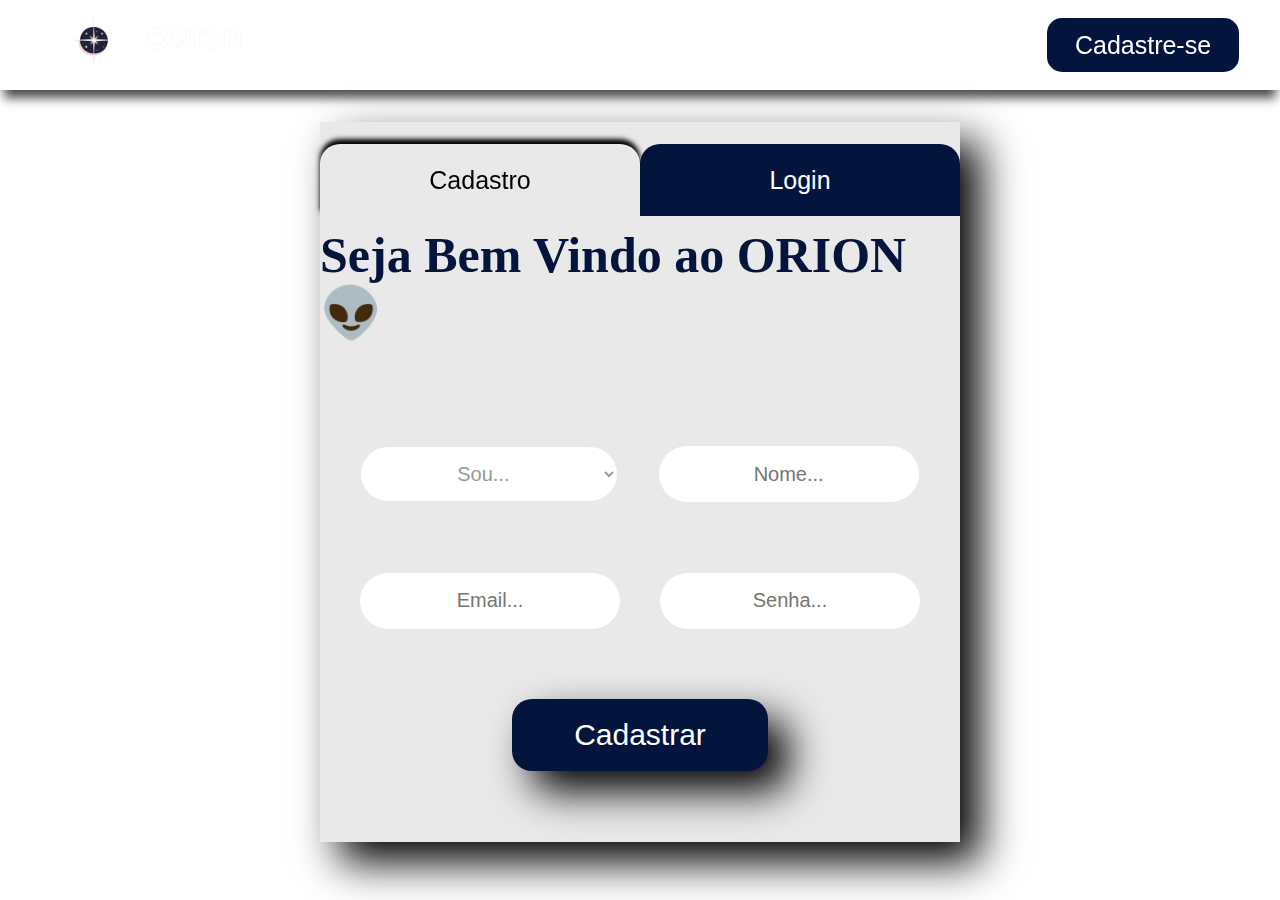
==== public/cadastro_login.html @ fac98d4e "adicionando arquivos do web data  viz e incorporando logica do back-end no projeto" ====
<!DOCTYPE html>
<html lang="en">
<head>
    <meta charset="UTF-8">
    <meta name="viewport" content="width=device-width, initial-scale=1.0">
    <link rel="stylesheet" href="css/cadastro-login.css">
    <script src="js/sessao.js"></script>
    <link rel="shortcut icon" href="imagem/icon-logo.png" type="image/x-icon" style="width: 100%;">
    <title>Document</title>
</head>
<body>
    <div class="navbar">
        <ul class="ul">
            <li><a href="index.html"><img src="imagem/logo-imagem-semfundo.png" alt=""><img src="imagem/logo-texto-branco-semfundo.png" alt=""></a></li>

            <li><a href="index.html#quemSomos">Quem somos?</a></li>

            <li><a href="index.html#comoUsar">Como usar?</a></li>

            <li><a href="index.html#informe">Informe-se</a></li>

            <li><a href="index.html#inspira">Inspiração</a></li>

            <li><a href="index.html#contato">Contato</a></li>

            <li><a href="cadastro_login.html"><button>Cadastre-se</button></a></li>
        </ul>
    </div>

    <div class="fundo-cadastro">
        <div class="form">
            <div class="bloco">
                <button id="btn_cadastro" class="btn-trocar-form active" onclick="trocarForm('cadastro')">Cadastro</button>
                <button id="btn_login" class="btn-trocar-form" onclick="trocarForm('login')">Login</button>
            </div>

            <div id="div_trocar_form" class="divisao"> 
                <div class="bloco">
                    <h1>Seja Bem Vindo ao ORION 👽</h1>
                </div>
                <div class="bloco">
                    <select class="form-input" name="" id="selectTipoUsuario" onchange="habilitarform()">
                        <option disabled selected value="">Sou...</option>
                        <option value="paciente">Paciente</option>
                        <option value="familiar">Familiar</option>
                    </select>
                    <input type="text" class="form-input" placeholder="Nome..." id="input_nome">
                </div>

                    <div class="bloco">
                        <input type="text" class="form-input" placeholder="Email..." id="input_email">
                        <input type="password" class="form-input" placeholder="Senha..." id="input_senha">
                    </div>

                    <div id="familiar" class="bloco">
                        <select class="form-input" name="" id="select_parentesco">
                            <option disabled selected value="">Grau de Parentesco...</option>
                            <option value="Mãe">Mãe</option>
                            <option value="Pai">Pai</option>
                            <option value="Esposo(a)">Esposo(a)</option>
                            <option value="Filho(a)">Filho(a)</option>
                            <option value="Irmão(a)">Irmão(a)</option>
                        </select>
                        <input type="password" class="form-input" placeholder="Codigo Paciente..." id="input_codigo_paciente">
                    </div>

                    <div id="paciente" class="bloco">
                        <select class="form-input" name="" id="select_tipo_cancer">
                            <option disabled selected value="">Tipo Cancêr...</option>
                            <option value="pele não melanoma">pele não melanoma</option>
                            <option value="mama feminina">mama feminina</option>
                            <option value="próstata">próstata</option>
                            <option value="cólon e reto">cólon e reto</option>
                            <option value="pulmão">pulmão</option>
                            <option value="estômago">estômago</option>
                            <option value="colo do útero">colo do útero</option>
                        </select>
                        <input type="date" class="form-input" placeholder="Data de Nascimento..." id="input_data_nasc">
                    </div>

                    <div class="bloco">
                        <button class="btn-cadastro-login" onclick="cadastrar()">Cadastrar</button>
                    </div>
            </div>
        </div>
    </div>
</body>
</html>
<script>
    function habilitarform(){
        const tipoUsuario = selectTipoUsuario.value;
        var familiar = document.getElementById('familiar');
        var paciente = document.getElementById('paciente');
        

        if(tipoUsuario == 'familiar'){
            paciente.style.display = 'none';
            familiar.style.display = 'flex';
        }else{
            familiar.style.display = 'none';
            paciente.style.display = 'flex'; 
        }
    }

    function trocarForm(mudarpara){
        const cadastro = document.getElementById('btn_cadastro');
            const login = document.getElementById('btn_login');

            if (mudarpara === 'cadastro') {
                cadastro.classList.add('active');
                login.classList.remove('active');
                
                div_trocar_form.innerHTML = `
                <div class="bloco">
                    <h1>Seja Bem Vindo ao ORION 👽</h1>
                </div>
                <div class="bloco">
                    <select class="form-input" name="" id="selectTipoUsuario" onchange="habilitarform()">
                        <option disabled selected value="">Sou...</option>
                        <option value="paciente">Paciente</option>
                        <option value="familiar">Familiar</option>
                    </select>
                    <input type="text" class="form-input" placeholder="Nome..." id="input_nome">
                </div>

                    <div class="bloco">
                        <input type="text" class="form-input" placeholder="Email..." id="input_email">
                        <input type="password" class="form-input" placeholder="Senha..." id="input_senha">
                    </div>

                    <div id="familiar" class="bloco">
                        <select class="form-input" name="" id="select_parentesco">
                            <option disabled selected value="">Grau de Parentesco...</option>
                            <option value="">Mãe</option>
                            <option value="">Pai</option>
                            <option value="">Esposo(a)</option>
                            <option value="">Filho(a)</option>
                            <option value="">Irmão(a)</option>
                        </select>
                        <input type="password" class="form-input" placeholder="Codigo Paciente..." id="input_codigo_paciente">
                    </div>

                    <div id="paciente" class="bloco">
                        <select class="form-input" name="" id="select_tipo_cancer">
                            <option disabled selected value="">Tipo Cancêr...</option>
                            <option value="">pele não melanoma</option>
                            <option value="">mama feminina</option>
                            <option value="">próstata</option>
                            <option value="">cólon e reto</option>
                            <option value="">pulmão</option>
                            <option value="">estômago</option>
                            <option value="">colo do útero</option>
                        </select>
                        <input type="date" class="form-input" placeholder="Data de Nascimento..." id="input_data_nasc">
                    </div>

                    <div class="bloco">
                        <button class="btn-cadastro-login" onclick="cadastrar()">Cadastrar</button>
                    </div>`;
            } else{
                login.classList.add('active');
                cadastro.classList.remove('active');

                div_trocar_form.innerHTML = `
                <h1>Seja Bem Vindo de Volta 👽</h1>
                <input type="text" class="form-input" placeholder="Email..." id="input_email">
                <input type="password" class="form-input" placeholder="Senha..." id="input_senha">
                <button class="btn-cadastro-login" onclick="entrar()">Entrar</button>`;
            }
    }

    function cadastrar(){
        const tipoUsuario = selectTipoUsuario.value;
        var nomeVar = input_nome.value;
        var emailVar = input_email.value;
        var senhaVar = input_senha.value;

        if(tipoUsuario == 'paciente'){
            var dataNascVar = input_data_nasc.value;
            var tipoCancerVar = select_tipo_cancer.value; 

            fetch("/usuarios/cadastrarPaciente", {
            method: "POST",
            headers: {
                "Content-Type": "application/json",
            },
            body: JSON.stringify({
                // crie um atributo que recebe o valor recuperado aqui
                // Agora vá para o arquivo routes/usuario.js
                nomeServer: nomeVar,
                emailServer: emailVar,
                senhaServer: senhaVar,
                dataNascServer: dataNascVar,
                tipoCancerServer: tipoCancerVar
            }),
            })
            .then(function (resposta) {
                console.log("resposta: ", resposta);

                if (resposta.ok) {

                    alert(`Cadastro realizado com sucesso!`);

                setTimeout(() => {
                    trocarForm('login');
                }, "20");

                } else {
                throw "Houve um erro ao tentar realizar o cadastro!";
                }
            })
            .catch(function (resposta) {
                console.log(`#ERRO: ${resposta}`);
            });

            return false;

        }else{
            var parentescoVar = select_parentesco.value;
            var codigoPacienteVar = input_codigo_paciente.value;

            fetch("/usuarios/cadastrarFamiliar", {
            method: "POST",
            headers: {
                "Content-Type": "application/json",
            },
            body: JSON.stringify({
                // crie um atributo que recebe o valor recuperado aqui
                // Agora vá para o arquivo routes/usuario.js
                nomeServer: nomeVar,
                emailServer: emailVar,
                senhaServer: senhaVar,
                parentescoServer: parentescoVar,
                codigoPacienteServer: codigoPacienteVar
            }),
            })
            .then(function (resposta) {
                console.log("resposta: ", resposta);

                if (resposta.ok) {

                    alert(`Cadastro realizado com sucesso!`);

                setTimeout(() => {
                    trocarForm('login');
                }, "20");

                } else {
                throw "Houve um erro ao tentar realizar o cadastro!";
                }
            })
            .catch(function (resposta) {
                console.log(`#ERRO: ${resposta}`);
            });

            return false;
        }
    }

    function entrar(){
        var emailVar = input_email.value;
        var senhaVar = input_senha.value;

        
        console.log("FORM LOGIN: ", emailVar);
        console.log("FORM SENHA: ", senhaVar);

        fetch("/usuarios/autenticar", {
            method: "POST",
            headers: {
                "Content-Type": "application/json"
            },
            body: JSON.stringify({
                emailServer: emailVar,
                senhaServer: senhaVar
            })
        }).then(function (resposta) {
            console.log("ESTOU NO THEN DO entrar()!")

            if (resposta.ok) {
                console.log(resposta);

                resposta.json().then(json => {
                    console.log(json);
                    console.log(JSON.stringify(json));
                    
                    if(json.parentesco == undefined){
                        sessionStorage.EMAIL_USUARIO = json.email;
                        sessionStorage.NOME_USUARIO = json.nome;
                        sessionStorage.ID_PACIENTE = json.id;
                        sessionStorage.TIPO_CANCER = json.tipoCancer;
                        sessionStorage.DATANASC_PACIENTE = json.dataNasc;
                        sessionStorage.DATAS_CONSULTAS = JSON.stringify(json.datasConsultas)
                    }else{
                        sessionStorage.EMAIL_USUARIO = json.email;
                        sessionStorage.NOME_USUARIO = json.nome;
                        sessionStorage.ID_FAMILIAR = json.id;
                        sessionStorage.PARENTESCO = json.parentesco;
                        sessionStorage.ID_PACIENTE = json.idPaciente;
                        sessionStorage.DATAS_CONSULTAS = JSON.stringify(json.datasConsultas)
                    }

                    setTimeout(function () {
                        window.location = "./dashboard/cadastro_consulta.html";
                    }, 20); // apenas para exibir o loading

                });

            } else {

                console.log("Houve um erro ao tentar realizar o login!");

                resposta.text().then(texto => {
                    console.error(texto);
                });
            }

        }).catch(function (erro) {
            console.log(erro);
        })

        return false;
    }
</script>
---- public/css/cadastro-login.css ----
body{
  margin: 0;
  padding: 0;
  box-sizing: 0;
}
.navbar {
  width: 100vw;
  display: flex;
  background-color: transparent;
  justify-content: center; 
  align-items: center;
  z-index: 3;
  box-shadow: 0 12px 10px -4px rgba(0, 0, 0, 0.7); 
  position: fixed; 
  top: 0;
  left: 0;
  height:10vh;
}

.navbar .ul {
  display: flex; 
  list-style-type: none;
  padding: 0;
  margin: 0;
  width: 100%; 
  justify-content: space-evenly; 
  align-items: center;
}

.navbar .ul li {
  display: flex;
  align-items: center;
}

.navbar .ul li img {
  width: 8vw;
}
.navbar .ul li a {
  text-decoration: none !important;
  color: #fff;
  font-size: 25px;
}
.navbar .ul li button {
  width: 15vw;
  height: 6vh;
  border-radius: 15px;
  color: #fff;
  font-size: 25px;
  background-color: #03153D;
  border: none;
}
.navbar .ul li button:hover{
  transform: scale(1.1);
}

.fundo-cadastro{
  display: flex;
  flex-direction: column;
  align-items: center;
  justify-content: center;
  width: 100vw;
  height: 100vh;
  object-fit: cover;
  background-image: url(../imagem/fundo-galaxia.png);
}
.form{
  display: flex;
  flex-direction: column;
  align-items: center;
  justify-content: center;
  background-color: #E9E9E9;
  box-shadow: 20px 20px 40px rgba(0, 0, 0, 1);
  width: 50vw;
  height: 80%;
  margin-top: 5%;
  z-index: 1;
  position: relative;
}
.divisao{
  display: flex;
  flex-direction: column;
  align-items: center;
  justify-content: space-evenly;
  width: 100%;
  height: 100%;
}
#familiar{
  display: none;
}
#paciente{
  display: none;
}
.bloco{
  display: flex;
  justify-content: space-evenly;
  align-items: center;
  width: 100%;
}
.btn-trocar-form{
  width: 25%;
  height: 8vh;
  border-top-left-radius: 20px;
  border-top-right-radius: 20px;
  border: none;
  background-color: #03153D;
  color: #fff;
  font-size: 25px;
  top: 16%;
  position: fixed;
}
.btn-trocar-form:hover{
  transform: scaleY(1.2);
}
.active{
  background-color: #E9E9E9;
  color: black;
  box-shadow: 0 -5px 5px 0px rgba(0, 0, 0, 1);
}
.btn-trocar-form:nth-child(1) {
  left: 25%;
}

.btn-trocar-form:nth-child(2) {
  left: 50%;
}
.btn-cadastro-login{
  width: 20vw;
  height: 8vh;
  font-size: 30px;
  color: #fff;
  background-color: #03153D;
  border: none;
  border-radius: 20px;
  box-shadow: 20px 20px 40px rgba(0, 0, 0, 1);
}
.btn-cadastro-login:hover{
  transform: scale(1.1);
}
.form-input{
  border: none;
  width: 20vw;
  height: 6vh;
  border-radius: 30px;
  text-align: center;
  align-items: center;
  font-size: 20px;
  outline: none;
  background-color: #fff;
}
select{
  color: #999;
}
select option{
  color: black;
}
h1{
  color: #03153D;
  font-weight: bolder;
  font-size: 50px;
}
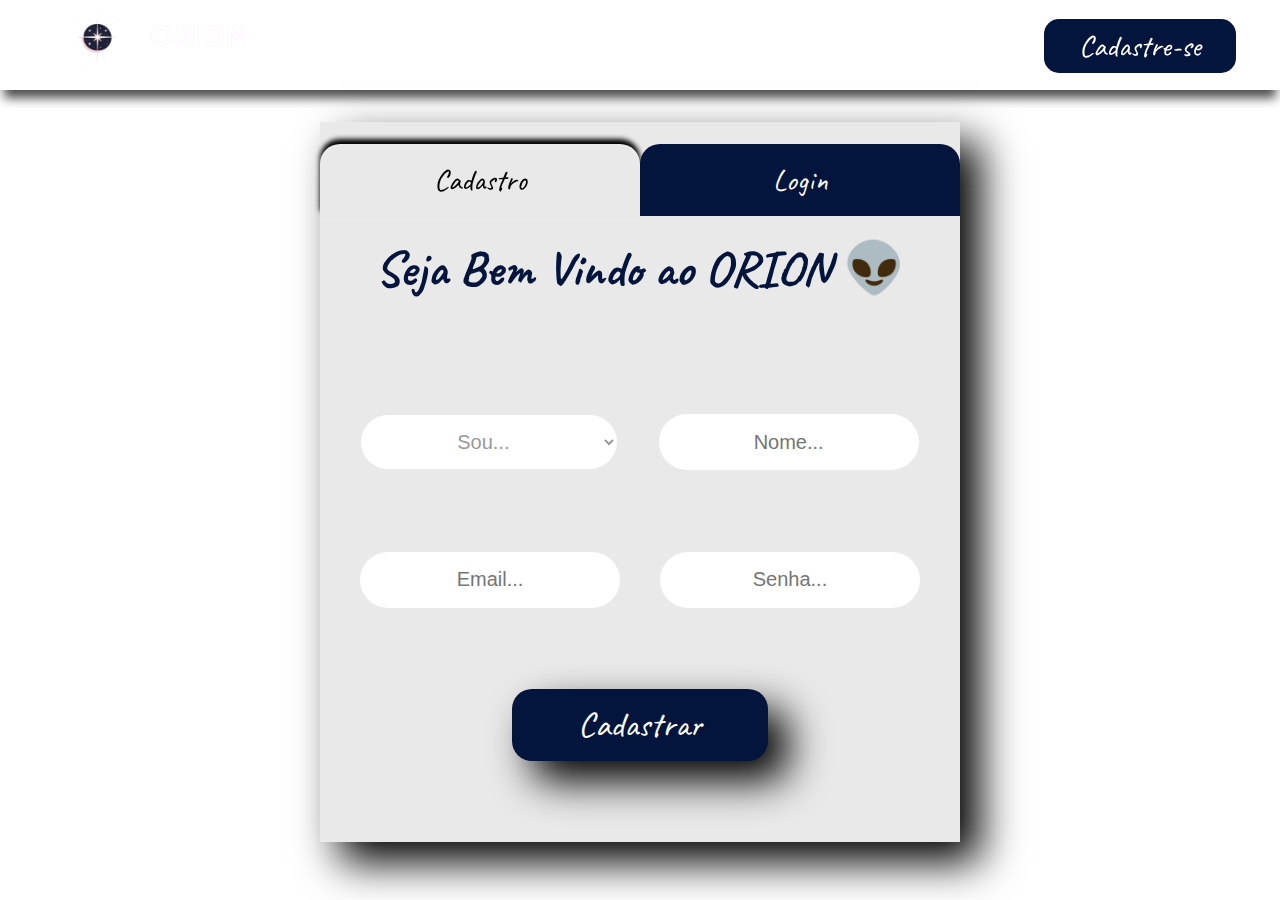
==== commit 04988598: "implementação de carrosel e pequenos ajustes no fronte" ====
--- a/public/cadastro_login.html
+++ b/public/cadastro_login.html
@@ -14,8 +14,6 @@
             <li><a href="index.html"><img src="imagem/logo-imagem-semfundo.png" alt=""><img src="imagem/logo-texto-branco-semfundo.png" alt=""></a></li>
 
             <li><a href="index.html#quemSomos">Quem somos?</a></li>
-
-            <li><a href="index.html#comoUsar">Como usar?</a></li>
 
             <li><a href="index.html#informe">Informe-se</a></li>
 
@@ -301,7 +299,7 @@
                     }
 
                     setTimeout(function () {
-                        window.location = "./dashboard/cadastro_consulta.html";
+                        window.location = "./dashboard/dash.html";
                     }, 20); // apenas para exibir o loading
 
                 });
--- a/public/css/cadastro-login.css
+++ b/public/css/cadastro-login.css
@@ -1,8 +1,10 @@
+@import url('https://fonts.googleapis.com/css2?family=Caveat:wght@400..700&display=swap');
 body{
   margin: 0;
   padding: 0;
   box-sizing: 0;
-}
+  font-family: 'Caveat';
+} 
 .navbar {
   width: 100vw;
   display: flex;
@@ -38,16 +40,18 @@
 .navbar .ul li a {
   text-decoration: none !important;
   color: #fff;
-  font-size: 25px;
+  font-size: 40px;
+  font-family: 'Caveat';
 }
 .navbar .ul li button {
   width: 15vw;
   height: 6vh;
   border-radius: 15px;
   color: #fff;
-  font-size: 25px;
+  font-size: 30px;
   background-color: #03153D;
   border: none;
+  font-family: 'Caveat';
 }
 .navbar .ul li button:hover{
   transform: scale(1.1);
@@ -104,9 +108,10 @@
   border: none;
   background-color: #03153D;
   color: #fff;
-  font-size: 25px;
+  font-size: 30px;
   top: 16%;
   position: fixed;
+  font-family: 'Caveat';
 }
 .btn-trocar-form:hover{
   transform: scaleY(1.2);
@@ -126,12 +131,13 @@
 .btn-cadastro-login{
   width: 20vw;
   height: 8vh;
-  font-size: 30px;
+  font-size: 35px;
   color: #fff;
   background-color: #03153D;
   border: none;
   border-radius: 20px;
   box-shadow: 20px 20px 40px rgba(0, 0, 0, 1);
+  font-family: 'Caveat';
 }
 .btn-cadastro-login:hover{
   transform: scale(1.1);
